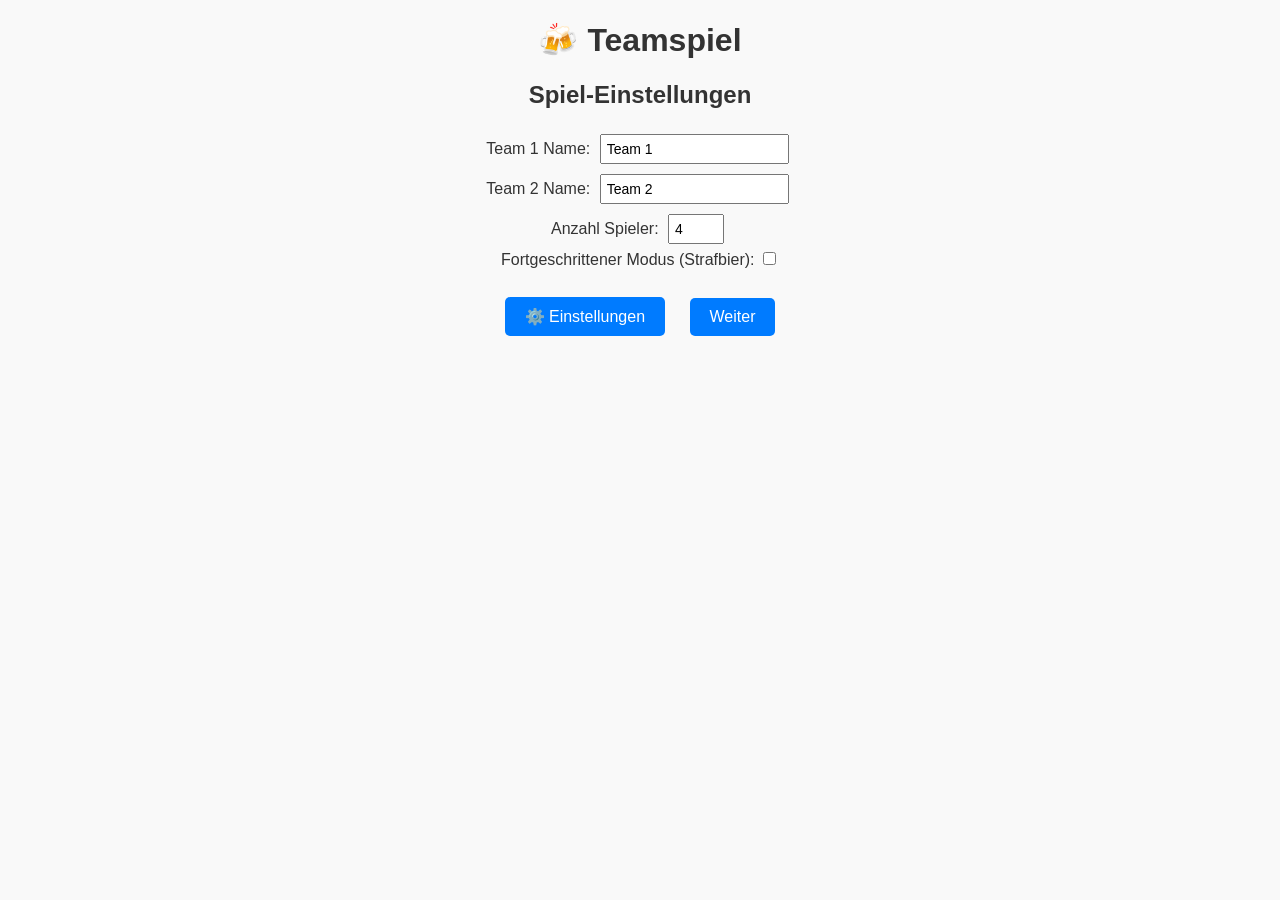
==== index.html @ fd33ed0f "Refactoring Split into html, js and css" ====
<!DOCTYPE html>
<html lang="de">
<head>
  <meta charset="UTF-8">
  <meta name="viewport" content="width=device-width, initial-scale=1.0">
  <title>Teamspiel</title>
  <link rel="stylesheet" href="style.css">
</head>
<body>
  <h1>🍻 Teamspiel</h1>

  <div id="setup">
    <h2>Spiel-Einstellungen</h2>
    <label>Team 1 Name: <input type="text" id="team1Name" value="Team 1"></label><br>
    <label>Team 2 Name: <input type="text" id="team2Name" value="Team 2"></label><br>
    <label>Anzahl Spieler: <input type="number" id="playerCount" min="2" max="12" value="4"></label><br>
    <label>Fortgeschrittener Modus (Strafbier): <input type="checkbox" id="advanced"></label><br><br>
    <button onclick="showSettings()">⚙️ Einstellungen</button>
    <button onclick="setupPlayers()">Weiter</button>
  </div>

  <div id="settings" class="hidden">
    <h2>Einstellungen</h2>
    <p>Countdown Länge (3–25 Sekunden):</p>
    <input type="range" id="countMin" min="3" max="25" value="5">
    Min: <span id="countMinVal">5</span>s<br>
    <input type="range" id="countMax" min="3" max="25" value="13">
    Max: <span id="countMaxVal">13</span>s

    <p>Trefferwahrscheinlichkeit (%):</p>
    <input type="range" id="hitChance" min="0" max="100" step="5" value="25">
    <span id="hitChanceVal">25</span>%

    <p>Wahrscheinlichkeit Flaschenereignis (%):</p>
    <input type="range" id="bottleChance" min="0" max="100" step="5" value="10">
    <span id="bottleChanceVal">10</span>%

    <p>Wahrscheinlichkeit Strafbier (%):</p>
    <input type="range" id="beerChance" min="0" max="100" step="5" value="5">
    <span id="beerChanceVal">5</span>%

    <br><br>
    <button onclick="backToSetup()">⬅️ Zurück</button>
  </div>

  <div id="players" class="hidden">
    <h2>Spielernamen eingeben</h2>
    <div id="playerInputs"></div>
    <button onclick="startGame()">Spiel starten</button>
  </div>

  <div id="game" class="hidden">
    <h2 id="teamTurn"></h2>
    <div id="team1" class="team"></div>
    <div id="team2" class="team"></div>
    <p id="actionText"></p>
    <p id="countdown"></p>
    <button id="throwBtn" onclick="doThrow()">Wurf</button>
  </div>

  <div id="visual" class="hidden"></div>

  <audio id="countdownMusic" src="https://cdn.pixabay.com/download/audio/2025/07/18/audio_ad9c94dad3.mp3?filename=circus-tent-376513.mp3" preload="auto"></audio>
  <audio id="hornSound" src="https://cdn.pixabay.com/download/audio/2024/12/08/audio_b69d9ac3e1.mp3?filename=air-horn-273892.mp3" preload="auto"></audio>

  <script src="script.js"></script>
</body>
</html>
---- style.css ----
body {
    font-family: Arial, sans-serif;
    text-align: center;
    margin: 20px;
    background-color: #f9f9f9;
    color: #333;
}

.hidden {
    display: none !important;
}

.team {
    margin: 10px;
    padding: 10px;
    border: 1px solid #ccc;
    border-radius: 8px;
    background-color: #fff;
}

.current {
    background: #fffae6;
    border: 2px solid orange;
    font-weight: bold;
    padding: 4px;
    border-radius: 4px;
}

button {
    padding: 10px 20px;
    margin: 10px;
    font-size: 16px;
    cursor: pointer;
    border-radius: 5px;
    border: none;
    background-color: #007bff;
    color: white;
}

button:hover {
    background-color: #0056b3;
}

button:disabled {
    background-color: #cccccc;
    cursor: not-allowed;
}

input[type="text"],
input[type="number"] {
    padding: 5px;
    margin: 5px;
    font-size: 14px;
}

.penalty {
    color: #d9534f;
    font-weight: bold;
}

#visual {
    font-size: 24px;
    margin-top: 40px;
}

#actionText {
    font-size: 18px;
    font-weight: bold;
}

#countdown {
    font-size: 22px;
    color: #d9534f;
}
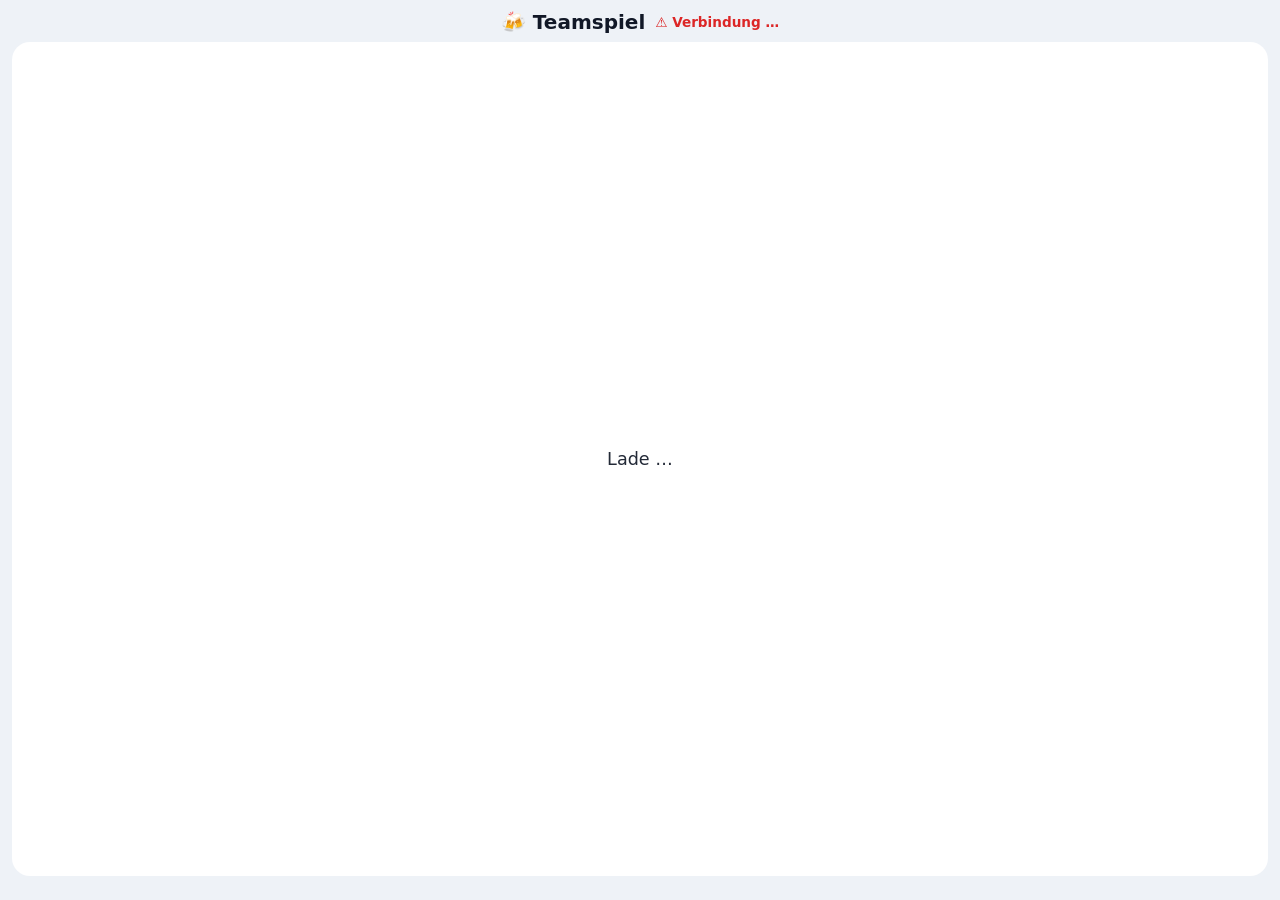
==== commit 0494ff44: "Turn Teamspiel into a multiplayer PWA with PHP/MySQL backend Players join one shared game from their" ====
--- a/index.html
+++ b/index.html
@@ -2,66 +2,38 @@
 <html lang="de">
 <head>
   <meta charset="UTF-8">
-  <meta name="viewport" content="width=device-width, initial-scale=1.0">
+  <meta name="viewport" content="width=device-width, initial-scale=1.0, viewport-fit=cover">
+  <meta name="theme-color" content="#2563eb">
   <title>Teamspiel</title>
+  <link rel="manifest" href="manifest.webmanifest">
+  <link rel="icon" href="icons/icon-192.png">
+  <link rel="apple-touch-icon" href="icons/icon-192.png">
   <link rel="stylesheet" href="style.css">
 </head>
 <body>
-  <h1>🍻 Teamspiel</h1>
+  <header>
+    <h1>🍻 Teamspiel</h1>
+    <span id="net" class="net"></span>
+  </header>
 
-  <div id="setup">
-    <h2>Spiel-Einstellungen</h2>
-    <label>Team 1 Name: <input type="text" id="team1Name" value="Team 1"></label><br>
-    <label>Team 2 Name: <input type="text" id="team2Name" value="Team 2"></label><br>
-    <label>Anzahl Spieler: <input type="number" id="playerCount" min="2" max="12" value="4"></label><br>
-    <label>Fortgeschrittener Modus (Strafbier): <input type="checkbox" id="advanced"></label><br><br>
-    <button onclick="showSettings()">⚙️ Einstellungen</button>
-    <button onclick="setupPlayers()">Weiter</button>
-  </div>
+  <button id="soundHint" class="sound-hint hidden" type="button">🔈 Tippen, um Ton zu aktivieren</button>
 
-  <div id="settings" class="hidden">
-    <h2>Einstellungen</h2>
-    <p>Countdown Länge (3–25 Sekunden):</p>
-    <input type="range" id="countMin" min="3" max="25" value="5">
-    Min: <span id="countMinVal">5</span>s<br>
-    <input type="range" id="countMax" min="3" max="25" value="13">
-    Max: <span id="countMaxVal">13</span>s
+  <main id="view" class="view v-plain">
+    <div class="sub">Lade …</div>
+  </main>
 
-    <p>Trefferwahrscheinlichkeit (%):</p>
-    <input type="range" id="hitChance" min="0" max="100" step="5" value="25">
-    <span id="hitChanceVal">25</span>%
+  <section id="teams" class="teams hidden"></section>
+  <footer id="foot"></footer>
+  <div id="toast" class="toast hidden"></div>
 
-    <p>Wahrscheinlichkeit Flaschenereignis (%):</p>
-    <input type="range" id="bottleChance" min="0" max="100" step="5" value="10">
-    <span id="bottleChanceVal">10</span>%
-
-    <p>Wahrscheinlichkeit Strafbier (%):</p>
-    <input type="range" id="beerChance" min="0" max="100" step="5" value="5">
-    <span id="beerChanceVal">5</span>%
-
-    <br><br>
-    <button onclick="backToSetup()">⬅️ Zurück</button>
-  </div>
-
-  <div id="players" class="hidden">
-    <h2>Spielernamen eingeben</h2>
-    <div id="playerInputs"></div>
-    <button onclick="startGame()">Spiel starten</button>
-  </div>
-
-  <div id="game" class="hidden">
-    <h2 id="teamTurn"></h2>
-    <div id="team1" class="team"></div>
-    <div id="team2" class="team"></div>
-    <p id="actionText"></p>
-    <p id="countdown"></p>
-    <button id="throwBtn" onclick="doThrow()">Wurf</button>
-  </div>
-
-  <div id="visual" class="hidden"></div>
-
-  <audio id="countdownMusic" src="https://cdn.pixabay.com/download/audio/2025/07/18/audio_ad9c94dad3.mp3?filename=circus-tent-376513.mp3" preload="auto"></audio>
-  <audio id="hornSound" src="https://cdn.pixabay.com/download/audio/2024/12/08/audio_b69d9ac3e1.mp3?filename=air-horn-273892.mp3" preload="auto"></audio>
+  <audio id="countdownMusic" preload="auto" loop>
+    <source src="audio/countdown.mp3" type="audio/mpeg">
+    <source src="https://cdn.pixabay.com/download/audio/2025/07/18/audio_ad9c94dad3.mp3?filename=circus-tent-376513.mp3" type="audio/mpeg">
+  </audio>
+  <audio id="hornSound" preload="auto">
+    <source src="audio/horn.mp3" type="audio/mpeg">
+    <source src="https://cdn.pixabay.com/download/audio/2024/12/08/audio_b69d9ac3e1.mp3?filename=air-horn-273892.mp3" type="audio/mpeg">
+  </audio>
 
   <script src="script.js"></script>
 </body>
--- a/style.css
+++ b/style.css
@@ -1,74 +1,496 @@
+:root {
+    --bg: #eef2f7;
+    --fg: #111827;
+    --muted: #6b7280;
+    --card: #ffffff;
+    --line: #d1d5db;
+    --blue: #2563eb;
+    --green: #16a34a;
+    --orange: #ea580c;
+    --red: #dc2626;
+    --grey: #9ca3af;
+    --highlight: #fef3c7;
+}
+
+* {
+    box-sizing: border-box;
+}
+
+html,
 body {
-    font-family: Arial, sans-serif;
+    margin: 0;
+}
+
+body {
+    font-family: system-ui, -apple-system, "Segoe UI", Roboto, Arial, sans-serif;
+    background: var(--bg);
+    color: var(--fg);
     text-align: center;
-    margin: 20px;
-    background-color: #f9f9f9;
-    color: #333;
+    min-height: 100vh;
+    min-height: 100dvh;
+    display: flex;
+    flex-direction: column;
+    -webkit-tap-highlight-color: transparent;
 }
 
 .hidden {
     display: none !important;
 }
 
+header {
+    display: flex;
+    align-items: center;
+    justify-content: center;
+    gap: 10px;
+    padding: 10px 16px 8px;
+}
+
+header h1 {
+    margin: 0;
+    font-size: 1.25rem;
+}
+
+.net {
+    color: var(--red);
+    font-size: 0.85rem;
+    font-weight: 600;
+}
+
+button {
+    font: inherit;
+    padding: 12px 20px;
+    border: none;
+    border-radius: 10px;
+    background: var(--blue);
+    color: #fff;
+    cursor: pointer;
+    touch-action: manipulation;
+}
+
+button:hover:not(:disabled) {
+    filter: brightness(0.92);
+}
+
+button:disabled {
+    background: var(--grey);
+    cursor: not-allowed;
+}
+
+button.link {
+    background: none;
+    color: var(--muted);
+    text-decoration: underline;
+    padding: 8px;
+}
+
+button.danger {
+    background: var(--red);
+}
+
+/* Player screen */
+
+.view {
+    flex: 1;
+    margin: 0 12px;
+    padding: 24px 16px;
+    border-radius: 18px;
+    background: var(--card);
+    display: flex;
+    flex-direction: column;
+    align-items: center;
+    justify-content: center;
+    gap: 14px;
+    transition: background-color 0.25s;
+}
+
+.view h2 {
+    margin: 0;
+}
+
+.v-blue {
+    background: var(--blue);
+    color: #fff;
+}
+
+.v-green {
+    background: var(--green);
+    color: #fff;
+}
+
+.v-orange {
+    background: var(--orange);
+    color: #fff;
+}
+
+.v-red {
+    background: var(--red);
+    color: #fff;
+}
+
+.view:not(.v-plain) .big-btn:not(:disabled) {
+    background: #fff;
+    color: var(--fg);
+}
+
+.view:not(.v-plain) .big-btn:disabled {
+    background: rgba(255, 255, 255, 0.3);
+    color: rgba(255, 255, 255, 0.9);
+}
+
+.big-icon {
+    font-size: 4.5rem;
+    line-height: 1;
+}
+
+.big-title {
+    font-size: clamp(1.8rem, 9vw, 2.8rem);
+    font-weight: 800;
+}
+
+.sub {
+    font-size: 1.1rem;
+    opacity: 0.92;
+}
+
+.countdown {
+    font-size: clamp(2.4rem, 14vw, 4rem);
+    font-weight: 800;
+    font-variant-numeric: tabular-nums;
+}
+
+.countdown.huge {
+    font-size: clamp(5rem, 32vw, 8rem);
+    line-height: 1;
+}
+
+.view:not(.v-plain) .lobby h3 {
+    color: inherit;
+    opacity: 0.85;
+}
+
+.view:not(.v-plain) .lobby ul,
+.view:not(.v-plain) .lobby li {
+    border-color: rgba(255, 255, 255, 0.4);
+}
+
+.view:not(.v-plain) .lobby li.me {
+    background: rgba(255, 255, 255, 0.2);
+}
+
+.info {
+    font-size: 1.05rem;
+    line-height: 1.7;
+}
+
+.big-btn {
+    width: 100%;
+    max-width: 420px;
+    padding: 18px;
+    font-size: 1.35rem;
+    font-weight: 700;
+    border-radius: 14px;
+}
+
+.ready-btn {
+    background: var(--orange);
+}
+
+.ready-btn.on {
+    background: var(--green);
+}
+
+.starting {
+    font-size: 1.4rem;
+    font-weight: 700;
+    color: var(--green);
+}
+
+.muted {
+    color: var(--muted);
+}
+
+.pick-grid {
+    display: grid;
+    grid-template-columns: repeat(auto-fill, minmax(130px, 1fr));
+    gap: 8px;
+    width: 100%;
+    max-width: 520px;
+}
+
+.pick {
+    padding: 14px 8px;
+    font-size: 1.05rem;
+    display: flex;
+    flex-direction: column;
+    align-items: center;
+    gap: 2px;
+    overflow-wrap: anywhere;
+}
+
+.pick small {
+    font-size: 0.75rem;
+}
+
+.lobby {
+    width: 100%;
+    max-width: 520px;
+    text-align: left;
+}
+
+.lobby h3 {
+    margin: 8px 0;
+    font-size: 1rem;
+    color: var(--muted);
+    text-align: center;
+}
+
+.lobby ul {
+    list-style: none;
+    margin: 0;
+    padding: 0;
+    border: 1px solid var(--line);
+    border-radius: 12px;
+    overflow: hidden;
+}
+
+.lobby li {
+    display: flex;
+    justify-content: space-between;
+    gap: 12px;
+    padding: 10px 14px;
+    border-top: 1px solid var(--line);
+    overflow-wrap: anywhere;
+}
+
+.lobby li:first-child {
+    border-top: none;
+}
+
+.lobby li.me {
+    background: var(--highlight);
+    font-weight: 700;
+}
+
+.lobby li span:last-child {
+    white-space: nowrap;
+}
+
+.teams {
+    display: grid;
+    grid-template-columns: 1fr 1fr;
+    gap: 8px;
+    margin: 10px 12px 0;
+}
+
 .team {
-    margin: 10px;
+    background: var(--card);
+    border: 2px solid var(--line);
+    border-radius: 12px;
+    padding: 8px;
+    font-size: 0.95rem;
+    overflow-wrap: anywhere;
+}
+
+.team.active {
+    border-color: var(--orange);
+}
+
+.team h3 {
+    margin: 0 0 4px;
+    font-size: 0.95rem;
+}
+
+.member {
+    padding: 3px 4px;
+    border-radius: 6px;
+}
+
+.member.current {
+    background: var(--highlight);
+    font-weight: 700;
+}
+
+.member.off {
+    opacity: 0.5;
+}
+
+.member.done {
+    color: var(--muted);
+}
+
+.team.winner {
+    border-color: var(--green);
+}
+
+.finish-btn {
+    background: var(--green);
+    font-weight: 700;
+}
+
+.view:not(.v-plain) .finish-btn:not(:disabled) {
+    background: transparent;
+    border: 2px solid #fff;
+}
+
+footer {
+    display: flex;
+    flex-wrap: wrap;
+    justify-content: center;
+    align-items: center;
+    gap: 8px;
+    padding: 10px 12px 14px;
+    min-height: 12px;
+}
+
+.sound-hint {
+    margin: 0 12px 8px;
+    background: var(--fg);
+}
+
+.toast {
+    position: fixed;
+    left: 50%;
+    bottom: 20px;
+    transform: translateX(-50%);
+    background: var(--fg);
+    color: #fff;
+    padding: 10px 16px;
+    border-radius: 10px;
+    max-width: calc(100% - 32px);
+    z-index: 10;
+}
+
+.toast.bad {
+    background: var(--red);
+}
+
+/* Admin */
+
+body.admin {
+    text-align: left;
+}
+
+body.admin main {
+    width: 100%;
+    max-width: 720px;
+    margin: 0 auto;
+    padding: 0 16px 32px;
+}
+
+.card {
+    background: var(--card);
+    border: 1px solid var(--line);
+    border-radius: 14px;
+    padding: 16px;
+    margin-bottom: 16px;
+}
+
+.card h2 {
+    margin: 0 0 12px;
+    font-size: 1.15rem;
+}
+
+.card label {
+    display: block;
+    margin: 12px 0;
+}
+
+.card h3 {
+    margin: 20px 0 4px;
+    font-size: 1rem;
+}
+
+.card p.muted {
+    margin: 4px 0;
+}
+
+.times {
+    display: grid;
+    grid-template-columns: repeat(auto-fit, minmax(140px, 1fr));
+    gap: 0 12px;
+}
+
+.times label {
+    margin: 8px 0;
+}
+
+.card input[type="text"],
+.card input[type="password"],
+.card input[type="number"],
+.card select {
+    display: block;
+    width: 100%;
+    margin-top: 4px;
     padding: 10px;
-    border: 1px solid #ccc;
+    font: inherit;
+    color: var(--fg);
+    background: #fff;
+    border: 1px solid var(--line);
     border-radius: 8px;
-    background-color: #fff;
-}
-
-.current {
-    background: #fffae6;
-    border: 2px solid orange;
-    font-weight: bold;
-    padding: 4px;
-    border-radius: 4px;
-}
-
-button {
-    padding: 10px 20px;
-    margin: 10px;
-    font-size: 16px;
-    cursor: pointer;
-    border-radius: 5px;
-    border: none;
-    background-color: #007bff;
-    color: white;
-}
-
-button:hover {
-    background-color: #0056b3;
-}
-
-button:disabled {
-    background-color: #cccccc;
-    cursor: not-allowed;
-}
-
-input[type="text"],
-input[type="number"] {
-    padding: 5px;
-    margin: 5px;
-    font-size: 14px;
-}
-
-.penalty {
-    color: #d9534f;
-    font-weight: bold;
-}
-
-#visual {
-    font-size: 24px;
-    margin-top: 40px;
-}
-
-#actionText {
-    font-size: 18px;
-    font-weight: bold;
-}
-
-#countdown {
-    font-size: 22px;
-    color: #d9534f;
-}+}
+
+.card input[type="range"] {
+    display: block;
+    width: 100%;
+    margin-top: 4px;
+}
+
+.card label.check {
+    display: flex;
+    gap: 8px;
+    align-items: center;
+}
+
+.row {
+    display: flex;
+    flex-wrap: wrap;
+    gap: 8px;
+    align-items: center;
+}
+
+.roster-item {
+    display: flex;
+    flex-wrap: wrap;
+    gap: 8px;
+    align-items: center;
+    padding: 10px 0;
+    border-top: 1px solid var(--line);
+}
+
+.roster-item input[type="text"] {
+    flex: 1 1 160px;
+    width: auto;
+    margin: 0;
+}
+
+.roster-item .speed {
+    flex: 1 1 150px;
+    display: flex;
+    gap: 8px;
+    align-items: center;
+    margin: 0;
+}
+
+.roster-item .speed input[type="range"] {
+    flex: 1;
+    margin: 0;
+}
+
+.roster-item output {
+    min-width: 1.5em;
+    font-weight: 700;
+}
+
+.roster-item button {
+    padding: 8px 12px;
+}
+
+ul.plain {
+    list-style: none;
+    padding: 0;
+    margin: 0 0 12px;
+}
+
+ul.plain li {
+    padding: 4px 0;
+}
